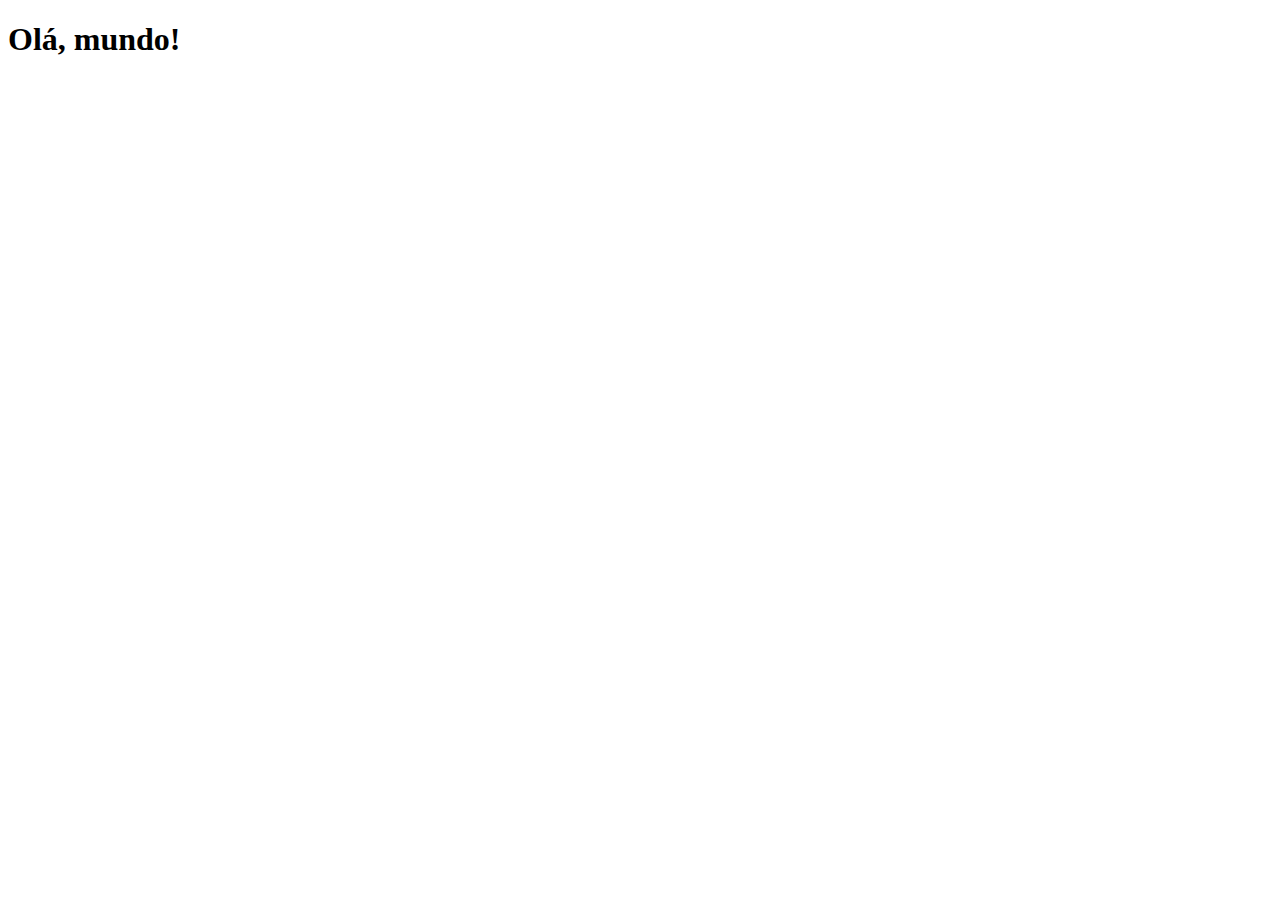
==== index.html @ 9f1b37e1 "Create index.html" ====
<!DOCTYPE html>
<html lang="pt-br">
<head>
    <meta charset="UTF-8">
    <meta name="viewport" content="width=device-width, initial-scale=1.0">
    <link rel="shortcut icon" href="favicon.ico" type="image/x-icon">
    <title>Projeto de redes sociais</title>
</head>
<body>
    <h1>Olá, mundo!</h1>
</body>
</html>
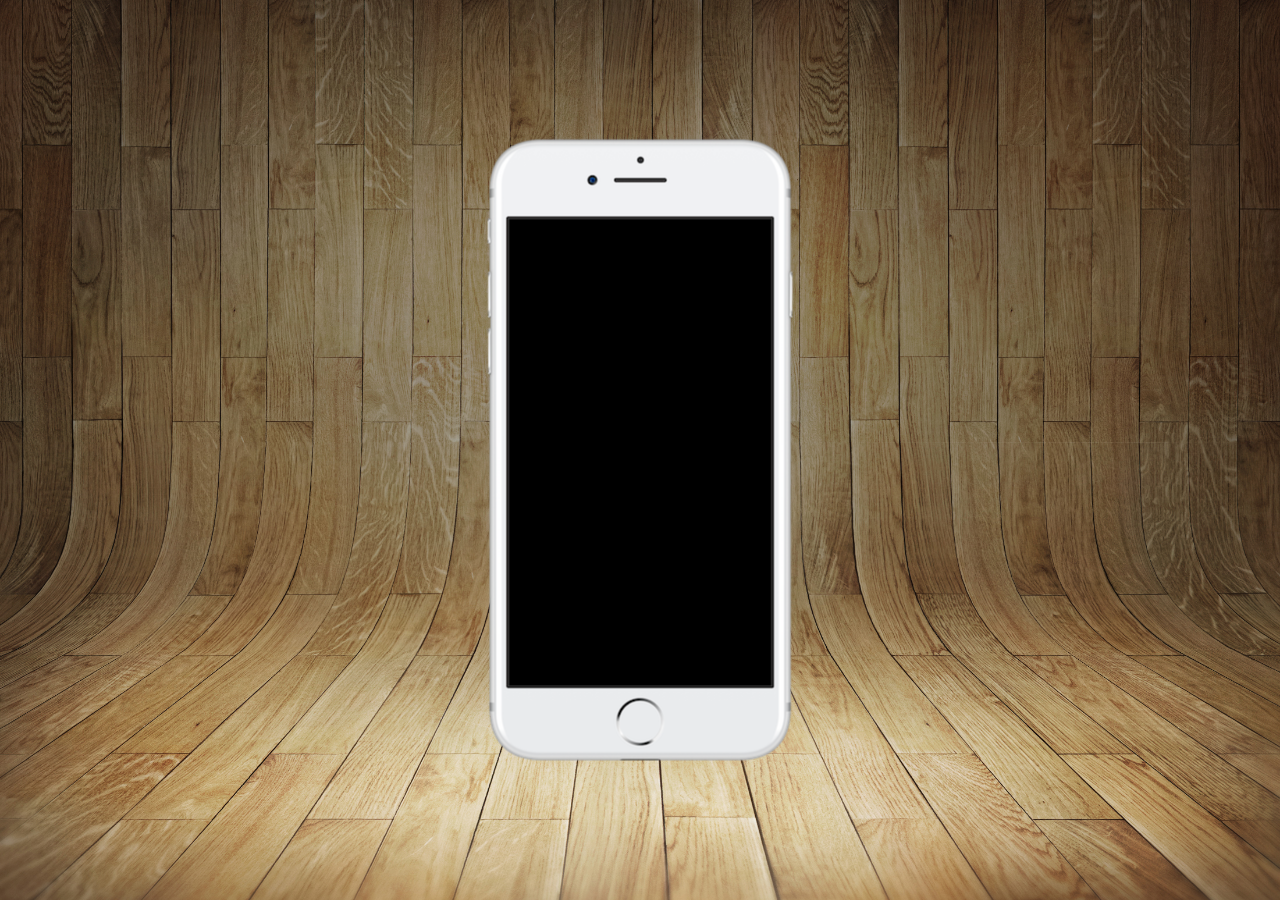
==== commit a50f7b2d: "Update projeto social" ====
--- a/index.html
+++ b/index.html
@@ -4,9 +4,13 @@
     <meta charset="UTF-8">
     <meta name="viewport" content="width=device-width, initial-scale=1.0">
     <link rel="shortcut icon" href="favicon.ico" type="image/x-icon">
+    <link rel="stylesheet" href="estilos/style.css">
     <title>Projeto de redes sociais</title>
 </head>
 <body>
-    <h1>Olá, mundo!</h1>
+    <main>
+        <section id="telefone"></section>
+        <section id="redes-sociais"></section>
+    </main>
 </body>
 </html>--- a/estilos/style.css
+++ b/estilos/style.css
@@ -0,0 +1,35 @@
+@charset "UTF-8";
+
+* {
+    margin: 0px;
+    padding: 0px;
+    font-family: Arial, Helvetica, sans-serif;
+}
+
+html, body {
+    height: 100%;
+    width: 100%;
+    background-color: black;
+}
+
+body {
+    background: url('../imagens/fundo-madeira.jpg') no-repeat top center;
+    background-size: cover;
+    background-attachment: fixed;
+}
+
+main {
+    position: relative;
+    height: 100vh;
+    
+}
+
+section#telefone {
+    position: absolute;
+    top: 50%;
+    left: 50%;
+    transform: translate(-50%, -50%);
+    height: 627px;
+    width: 311px;
+    background: url('../imagens/frame-iphone.png') no-repeat;
+}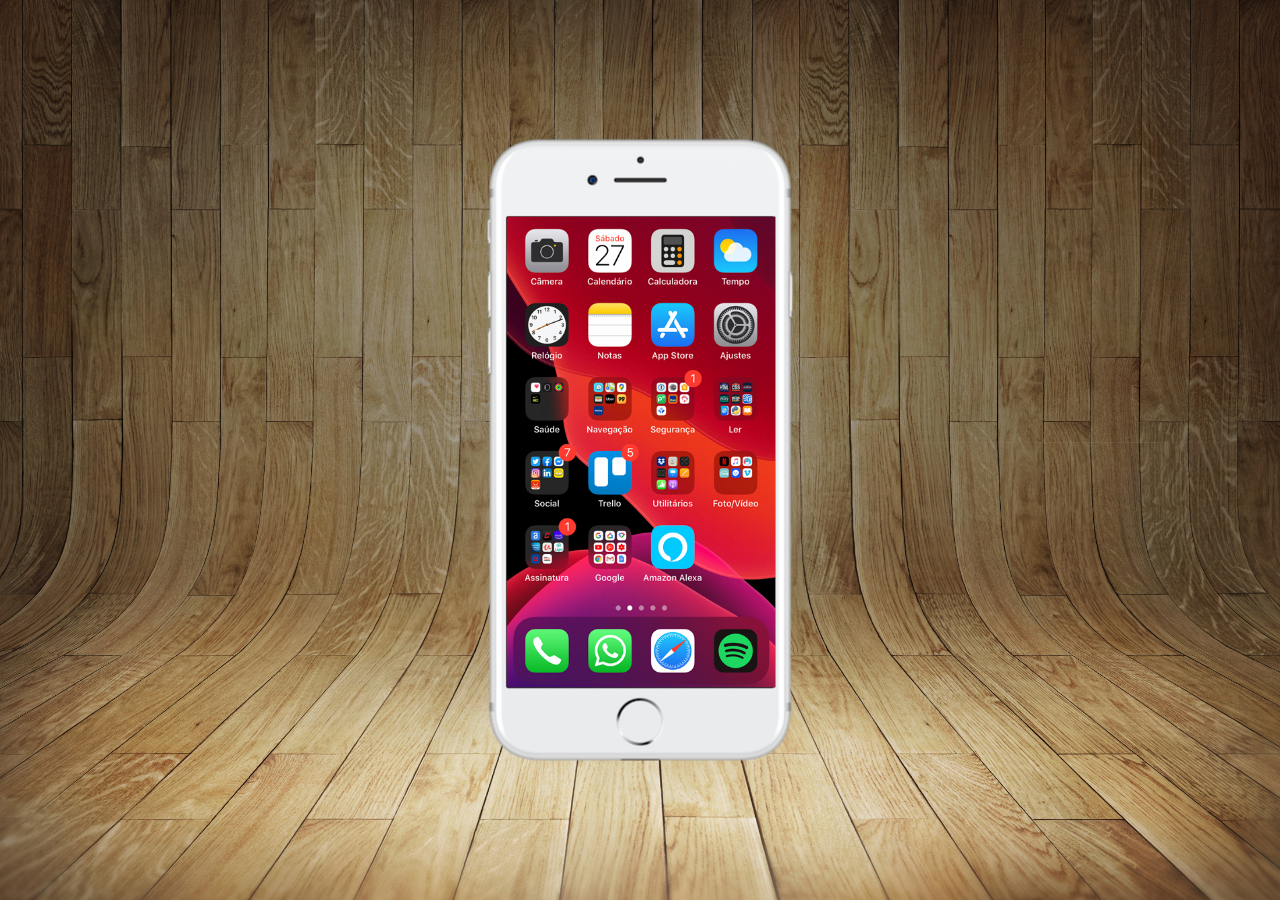
==== commit a427c428: "Tela home feita" ====
--- a/index.html
+++ b/index.html
@@ -9,7 +9,9 @@
 </head>
 <body>
     <main>
-        <section id="telefone"></section>
+        <section id="telefone">
+            <iframe src="home.html" frameborder="0" name="tela" id="tela"></iframe>
+        </section>
         <section id="redes-sociais"></section>
     </main>
 </body>
--- a/estilos/style.css
+++ b/estilos/style.css
@@ -32,4 +32,12 @@
     height: 627px;
     width: 311px;
     background: url('../imagens/frame-iphone.png') no-repeat;
+}
+
+iframe#tela {
+    position: relative;
+    top: 80px;
+    left: 22px;
+    width: 269px;
+    height: 471px;
 }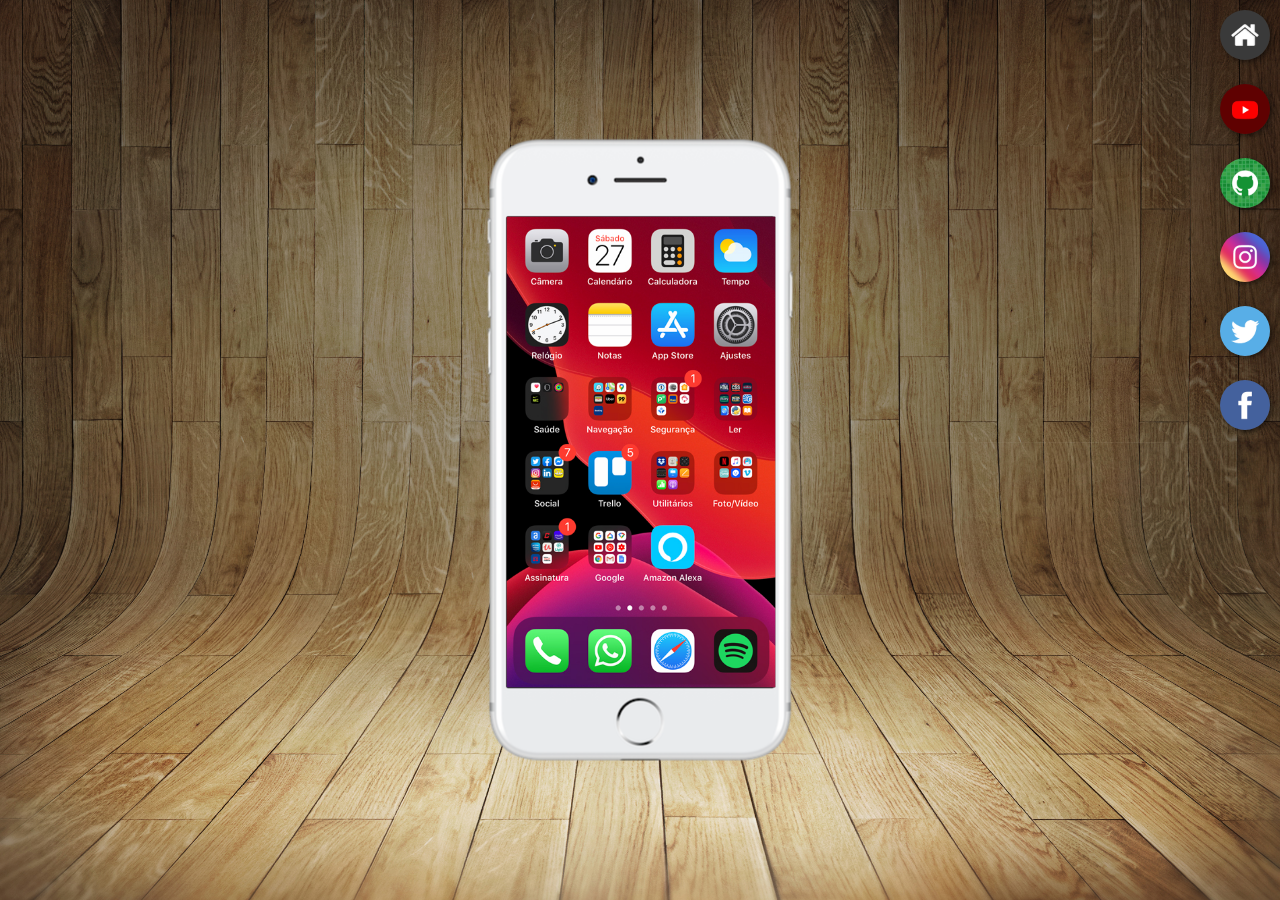
==== commit 63cdb027: "Botões criados e posicionados" ====
--- a/index.html
+++ b/index.html
@@ -10,9 +10,18 @@
 <body>
     <main>
         <section id="telefone">
-            <iframe src="home.html" frameborder="0" name="tela" id="tela"></iframe>
+            <iframe src="home.html" frameborder="0" name="tela" id="tela">
+                Seu navegador não é compatível com isso
+            </iframe>
         </section>
-        <section id="redes-sociais"></section>
+        <section id="redes-sociais">
+            <a href="" target="tela"><img src="imagens/logo-home.jpg" alt=""></a><br>
+            <a href="" target="tela"><img src="imagens/logo-youtube.jpg" alt=""></a><br>
+            <a href="" target="tela"><img src="imagens/logo-github.jpg" alt=""></a><br>
+            <a href="" target="tela"><img src="imagens/logo-instagram.jpg" alt=""></a><br>
+            <a href="" target="tela"><img src="imagens/logo-twitter.jpg" alt=""></a><br>
+            <a href="" target="tela"><img src="imagens/logo-facebook.jpg" alt=""></a>
+        </section>
     </main>
 </body>
 </html>--- a/estilos/style.css
+++ b/estilos/style.css
@@ -40,4 +40,24 @@
     left: 22px;
     width: 269px;
     height: 471px;
+}
+
+section#redes-sociais {
+    text-align: right;
+}
+
+section#redes-sociais img {
+    width: 50px;
+    margin: 10px;
+    border-radius: 50%;
+    box-shadow: 2px 2px 5px rgba(0, 0, 0, 0.507);
+    box-sizing: border-box;
+    transition: 200ms;
+}
+
+section#redes-sociais img:hover {
+    border: 2px solid rgba(255, 255, 255, 0.534);
+    transform: translate(-3px, -3px);
+    box-shadow: 5px 5px 10px rgba(0, 0, 0, 0.507);
+    transition: 200ms;
 }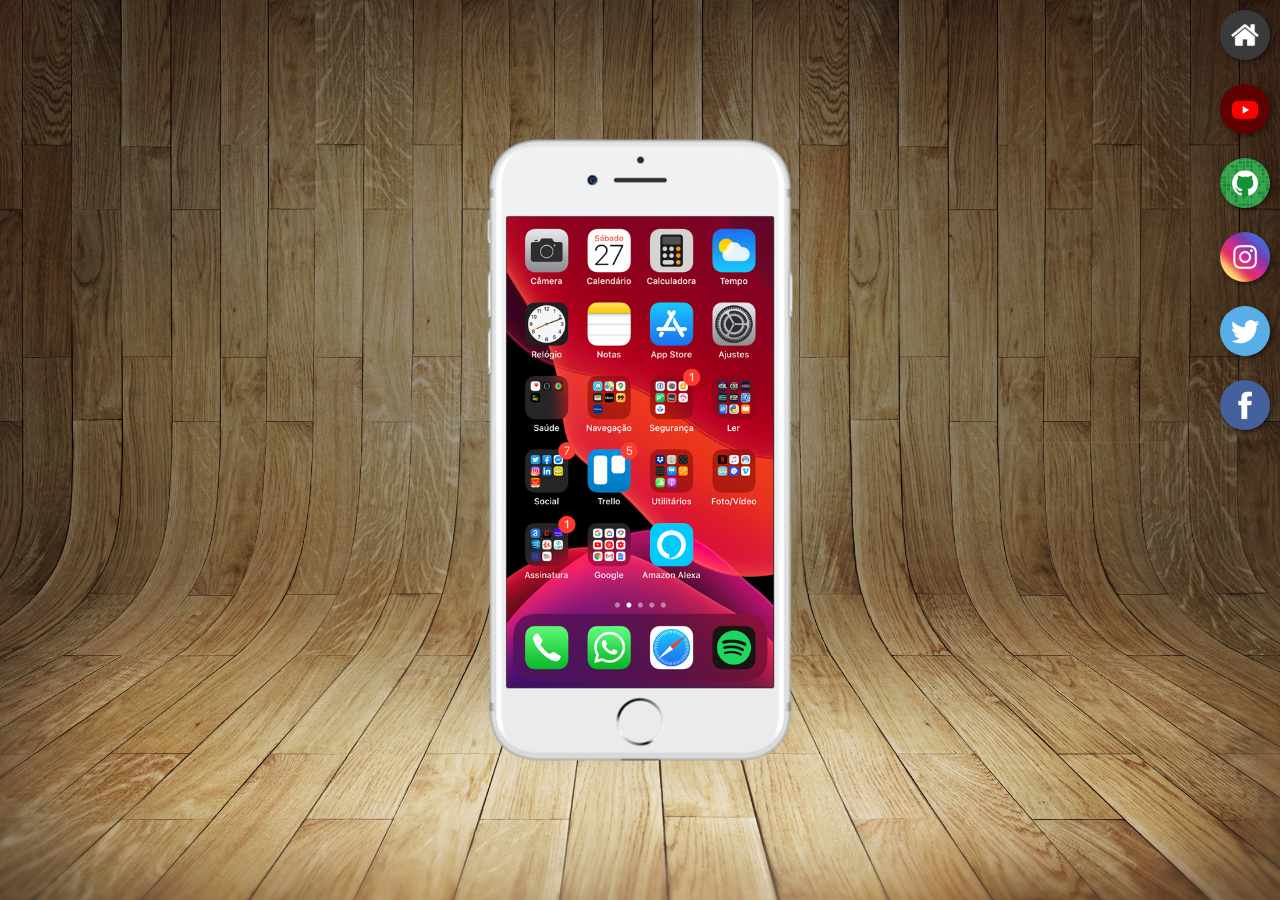
==== commit f7f393ce: "Projeto finalizado" ====
--- a/index.html
+++ b/index.html
@@ -15,12 +15,12 @@
             </iframe>
         </section>
         <section id="redes-sociais">
-            <a href="" target="tela"><img src="imagens/logo-home.jpg" alt=""></a><br>
-            <a href="" target="tela"><img src="imagens/logo-youtube.jpg" alt=""></a><br>
-            <a href="" target="tela"><img src="imagens/logo-github.jpg" alt=""></a><br>
-            <a href="" target="tela"><img src="imagens/logo-instagram.jpg" alt=""></a><br>
-            <a href="" target="tela"><img src="imagens/logo-twitter.jpg" alt=""></a><br>
-            <a href="" target="tela"><img src="imagens/logo-facebook.jpg" alt=""></a>
+            <a href="home.html" target="tela"><img src="imagens/logo-home.jpg" alt=""></a><br>
+            <a href="youtube.html" target="tela"><img src="imagens/logo-youtube.jpg" alt="Logo Youtube"></a><br>
+            <a href="github.html" target="tela"><img src="imagens/logo-github.jpg" alt="Logo Github"></a><br>
+            <a href="instagram.html" target="tela"><img src="imagens/logo-instagram.jpg" alt="Logo Instagram"></a><br>
+            <a href="twitter.html" target="tela"><img src="imagens/logo-twitter.jpg" alt="Logo Twitter"></a><br>
+            <a href="facebook.html" target="tela"><img src="imagens/logo-facebook.jpg" alt="Logo Facebook"></a>
         </section>
     </main>
 </body>
--- a/estilos/style.css
+++ b/estilos/style.css
@@ -38,7 +38,7 @@
     position: relative;
     top: 80px;
     left: 22px;
-    width: 269px;
+    width: 267px;
     height: 471px;
 }
 
